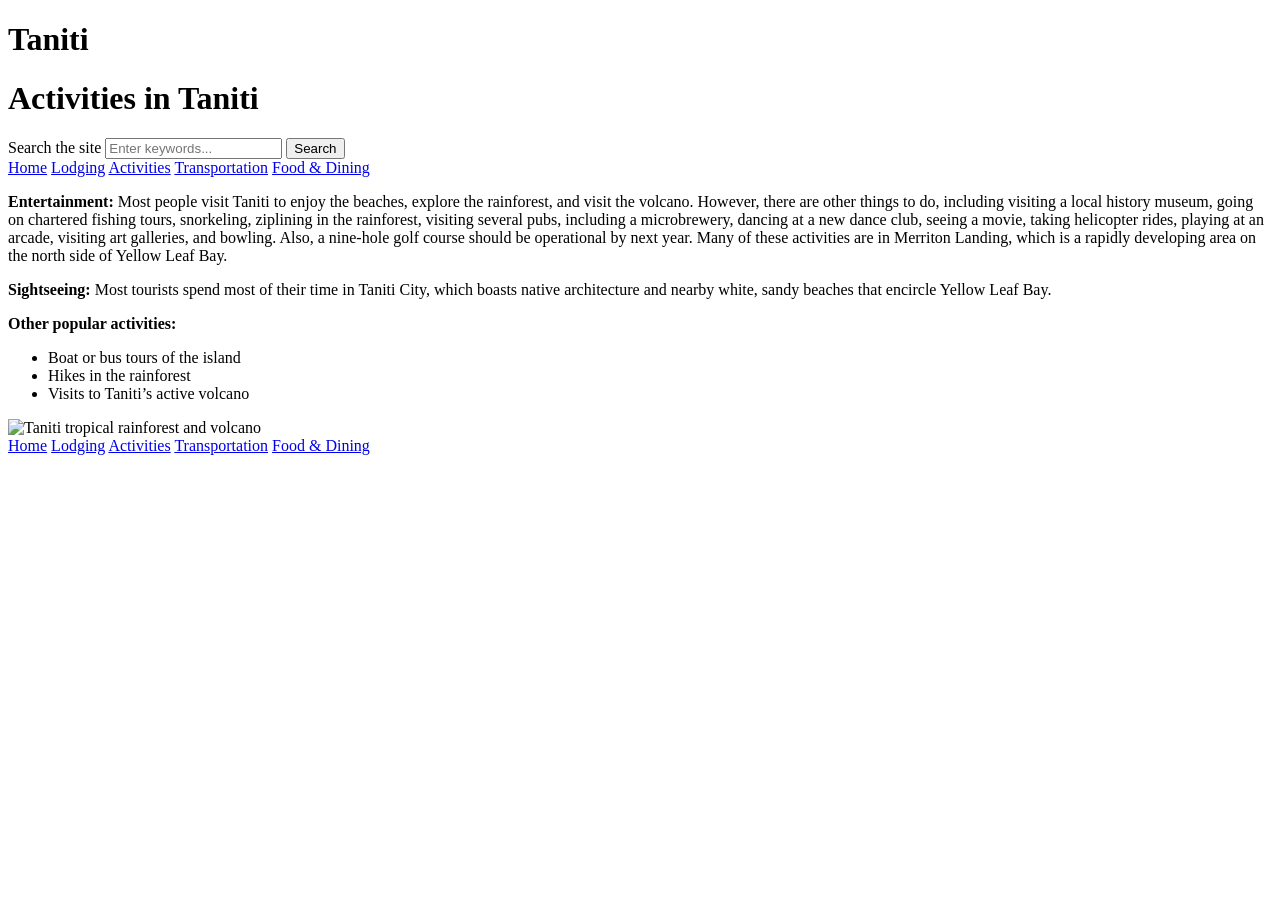
==== activities.html @ 96e3ba84 "Add activities.html with main content structure" ====
<!DOCTYPE html>
<html lang="en">
  <head>
    <meta charset="UTF-8">
    <link rel="stylesheet" href="./style.css">
    <meta name="viewport" content="width=device-width, initial-scale=1.0">
    <title>Taniti - Activities</title>
  </head>
  <body>
    <div>
      <div class="header-titles">
        <h1 class="logo">Taniti</h1>
        <h1 class="header">Activities in Taniti</h1>
      </div>
      <search class="searchable">
        <form action="#" method="get">
          <label for="site-search">Search the site</label>
          <input type="search" id="site-search" name="q" placeholder="Enter keywords..." required />
          <button type="submit">Search</button>
        </form>
      </search>
    </div>
    <nav>
      <a href="index.html">Home</a>
      <a href="lodging.html">Lodging</a>
      <a href="activities.html" class="active" aria-current="page">Activities</a>
      <a href="transportation.html">Transportation</a>
      <a href="dining.html">Food & Dining</a>
    </nav>
    <main>
      <p><strong>Entertainment:</strong> Most people visit Taniti to enjoy the beaches, explore the rainforest, and visit the volcano. However, there are other things to do, including visiting a local history museum, going on chartered fishing tours, snorkeling, ziplining in the rainforest, visiting several pubs, including a microbrewery, dancing at a new dance club, seeing a movie, taking helicopter rides, playing at an arcade, visiting art galleries, and bowling. Also, a nine-hole golf course should be operational by next year. Many of these activities are in Merriton Landing, which is a rapidly developing area on the north side of Yellow Leaf Bay.</p>
      <p><strong>Sightseeing:</strong> Most tourists spend most of their time in Taniti City, which boasts native architecture and nearby white, sandy beaches that encircle Yellow Leaf Bay.</p>
      <p><strong>Other popular activities:</strong></p>
      <ul>
        <li>Boat or bus tours of the island</li>
        <li>Hikes in the rainforest</li>
        <li>Visits to Taniti’s active volcano</li>
      </ul>
    </main>
    <aside>
      <img src="url" alt="Taniti tropical rainforest and volcano">
    </aside>
    <nav>
      <a href="index.html">Home</a>
      <a href="lodging.html">Lodging</a>
      <a href="activities.html" class="active" aria-current="page">Activities</a>
      <a href="transportation.html">Transportation</a>
      <a href="dining.html">Food & Dining</a>
    </nav>
    <script src="./script.js"></script>
  </body>
</html>
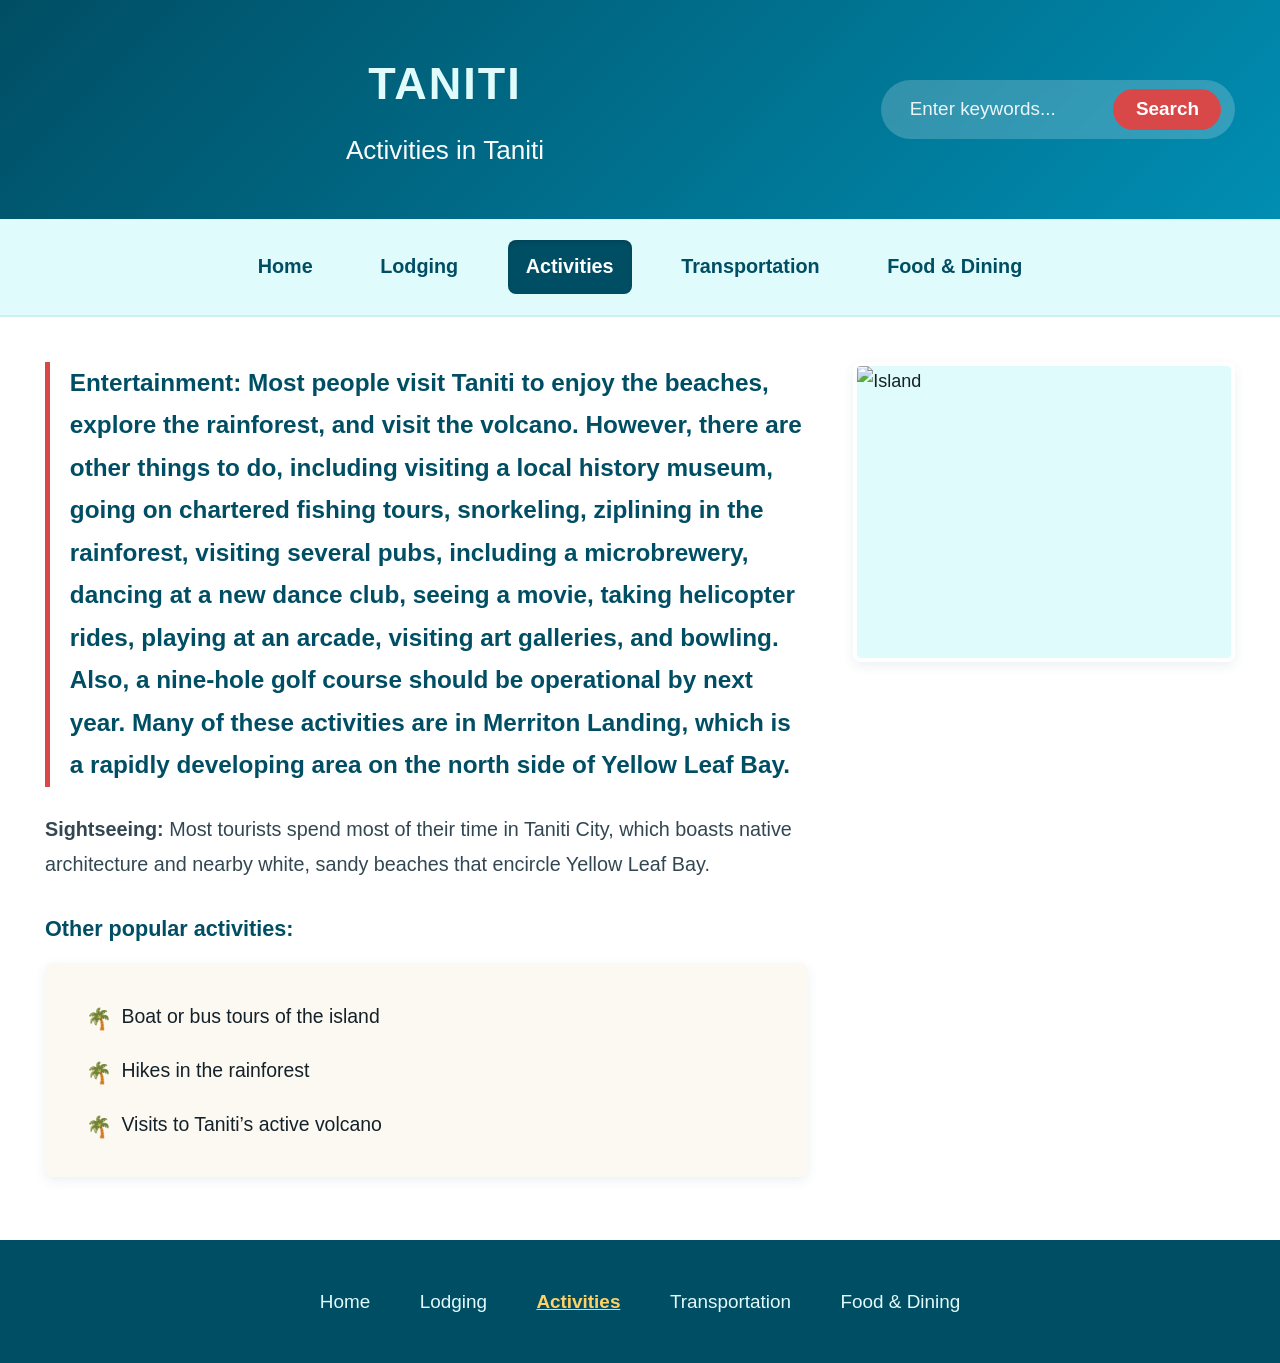
==== commit 3bac212e: "Update image source in activities.html" ====
--- a/activities.html
+++ b/activities.html
@@ -38,7 +38,7 @@
       </ul>
     </main>
     <aside>
-      <img src="url" alt="Taniti tropical rainforest and volcano">
+      <img src="https://images.unsplash.com/photo-1559128010-7c1ad6e1b6a5?q=80&w=1773&auto=format&fit=crop&ixlib=rb-4.1.0&ixid=NHwxMjA3fDA%3D" alt="Island">
     </aside>
     <nav>
       <a href="index.html">Home</a>
--- a/style.css
+++ b/style.css
@@ -0,0 +1,315 @@
+/* =========================================
+   Base & Tropical Island Palette
+   ========================================= */
+:root {
+  --ocean-deep: #004e64;
+  --ocean-teal: #008eb3;
+  --lagoon-light: #e0fbfc;
+  --sand-warm: #fcf9f2;
+  --coral-accent: #d94848;
+  --coral-hover: #b83737;
+  --text-dark: #142129;
+  --text-muted: #334752; /* Darkened for WCAG AAA contrast */
+  --white: #ffffff;
+  --radius: 8px;
+  --shadow: 0 4px 12px rgba(0, 78, 100, 0.08);
+}
+
+html {
+  /* Sets 1rem = 18px (up from standard 16px) for improved readability */
+  font-size: 112.5%;
+}
+
+* {
+  box-sizing: border-box;
+  margin: 0;
+  padding: 0;
+}
+
+body {
+  font-family: 'Segoe UI', Roboto, Helvetica, Arial, sans-serif;
+  background-color: var(--sand-warm);
+  color: var(--text-dark);
+  line-height: 1.75;
+  display: grid;
+  grid-template-columns: 1fr;
+  grid-template-areas:
+    "header"
+    "nav-top"
+    "main"
+    "aside"
+    "nav-bottom";
+  max-width: 1280px;
+  margin: 0 auto;
+  box-shadow: 0 0 30px rgba(0, 0, 0, 0.05);
+  background: var(--white);
+}
+
+/* Desktop Two-Column Layout for Main & Aside */
+@media (min-width: 900px) {
+  body {
+    grid-template-columns: 2fr 1fr;
+    grid-template-areas:
+      "header header"
+      "nav-top nav-top"
+      "main aside"
+      "nav-bottom nav-bottom";
+  }
+}
+
+/* =========================================
+   Top Header Banner
+   ========================================= */
+body > div:first-of-type {
+  grid-area: header;
+  background: linear-gradient(135deg, var(--ocean-deep) 0%, var(--ocean-teal) 100%);
+  color: var(--white);
+  padding: 2.5rem;
+  display: flex;
+  align-items: center;
+  justify-content: space-between;
+  gap: 2rem;
+}
+
+.header-titles {
+  display: flex;
+  flex-direction: column;
+  align-items: center;
+  text-align: center;
+  flex-grow: 1;
+}
+
+.logo {
+  font-size: 2.5rem;
+  font-weight: 800;
+  letter-spacing: 2px;
+  text-transform: uppercase;
+  color: var(--lagoon-light);
+  margin-bottom: 0.25rem;
+}
+
+.header {
+  font-size: 1.45rem;
+  font-weight: 500;
+  opacity: 0.98;
+}
+
+/* Search Bar */
+.searchable {
+  flex-shrink: 0;
+}
+
+.searchable form {
+  display: flex;
+  align-items: center;
+  gap: 0.5rem;
+  background: rgba(255, 255, 255, 0.2);
+  padding: 0.5rem 0.75rem;
+  border-radius: 50px;
+  backdrop-filter: blur(4px);
+}
+
+.searchable label {
+  position: absolute;
+  width: 1px;
+  height: 1px;
+  overflow: hidden;
+  clip: rect(0, 0, 0, 0);
+}
+
+.searchable input[type="search"] {
+  border: none;
+  background: transparent;
+  color: var(--white);
+  padding: 0.45rem 0.85rem;
+  font-size: 1.05rem;
+  outline: none;
+  width: 210px;
+}
+
+.searchable input[type="search"]::placeholder {
+  color: rgba(255, 255, 255, 0.9);
+}
+
+.searchable button {
+  background-color: var(--coral-accent);
+  color: var(--white);
+  border: none;
+  padding: 0.55rem 1.25rem;
+  border-radius: 50px;
+  font-size: 1.05rem;
+  font-weight: 700;
+  cursor: pointer;
+  transition: background-color 0.2s ease;
+}
+
+.searchable button:hover {
+  background-color: var(--coral-hover);
+}
+
+/* Clear focus outlines for keyboard and low-vision users */
+a:focus-visible,
+button:focus-visible,
+input:focus-visible {
+  outline: 3px solid #ffd166;
+  outline-offset: 2px;
+}
+
+/* Responsive collapse for mobile screens */
+@media (max-width: 820px) {
+  body > div:first-of-type {
+    flex-direction: column;
+    text-align: center;
+  }
+
+  .header-titles {
+    align-items: center;
+  }
+}
+
+/* =========================================
+   Navigation Bars & Active Page States
+   ========================================= */
+nav {
+  display: flex;
+  flex-wrap: wrap;
+  justify-content: center;
+  gap: 0.75rem 1.75rem;
+  padding: 1.15rem 2rem;
+}
+
+/* Top Nav */
+nav:first-of-type {
+  grid-area: nav-top;
+  background-color: var(--lagoon-light);
+  border-bottom: 2px solid #cbeff2;
+}
+
+nav:first-of-type a {
+  color: var(--ocean-deep);
+  text-decoration: none;
+  font-size: 1.1rem;
+  font-weight: 700;
+  padding: 0.55rem 1rem;
+  border-radius: var(--radius);
+  transition: all 0.2s ease;
+}
+
+nav:first-of-type a:hover {
+  background-color: var(--ocean-teal);
+  color: var(--white);
+}
+
+nav:first-of-type a.active,
+nav:first-of-type a[aria-current="page"] {
+  background-color: var(--ocean-deep);
+  color: var(--white);
+  box-shadow: inset 0 2px 4px rgba(0, 0, 0, 0.15);
+}
+
+/* Bottom Footer Nav */
+nav:last-of-type {
+  grid-area: nav-bottom;
+  background-color: var(--ocean-deep);
+  padding: 2.25rem;
+  margin-top: 1rem;
+}
+
+nav:last-of-type a {
+  color: var(--lagoon-light);
+  text-decoration: none;
+  font-size: 1.05rem;
+  padding: 0.25rem 0.5rem;
+  transition: color 0.2s ease;
+}
+
+nav:last-of-type a:hover,
+nav:last-of-type a.active,
+nav:last-of-type a[aria-current="page"] {
+  color: #ffd166;
+  font-weight: 700;
+  text-decoration: underline;
+}
+
+/* =========================================
+   Main Content Area
+   ========================================= */
+main {
+  grid-area: main;
+  padding: 2.5rem;
+  font-size: 1.05rem;
+}
+
+main p:first-of-type {
+  font-size: 1.35rem;
+  color: var(--ocean-deep);
+  font-weight: 600;
+  margin-bottom: 1.4rem;
+  padding-left: 1.1rem;
+  border-left: 5px solid var(--coral-accent);
+}
+
+main p:nth-of-type(2) {
+  color: var(--text-muted);
+  font-size: 1.1rem;
+  margin-bottom: 1.6rem;
+}
+
+main p:nth-of-type(3) {
+  color: var(--ocean-deep);
+  font-size: 1.2rem;
+  margin-bottom: 0.85rem;
+}
+
+main ul {
+  list-style: none;
+  background-color: var(--sand-warm);
+  padding: 2rem 2.25rem;
+  border-radius: var(--radius);
+  box-shadow: var(--shadow);
+  display: flex;
+  flex-direction: column;
+  gap: 1.1rem;
+}
+
+main li {
+  position: relative;
+  padding-left: 2rem;
+  font-size: 1.08rem;
+  line-height: 1.75;
+}
+
+main li::before {
+  content: "🌴";
+  position: absolute;
+  left: 0;
+  top: 0.1rem;
+  font-size: 1.15rem;
+}
+
+/* =========================================
+   Sidebar / Aside Image
+   ========================================= */
+aside {
+  grid-area: aside;
+  padding: 2.5rem 2.5rem 2.5rem 0;
+  display: flex;
+  align-items: flex-start;
+}
+
+@media (max-width: 899px) {
+  aside {
+    padding: 0 2.5rem 2.5rem 2.5rem;
+  }
+}
+
+aside img {
+  width: 100%;
+  height: auto;
+  min-height: 300px;
+  object-fit: cover;
+  border-radius: var(--radius);
+  box-shadow: var(--shadow);
+  background-color: var(--lagoon-light);
+  border: 4px solid var(--white);
+}
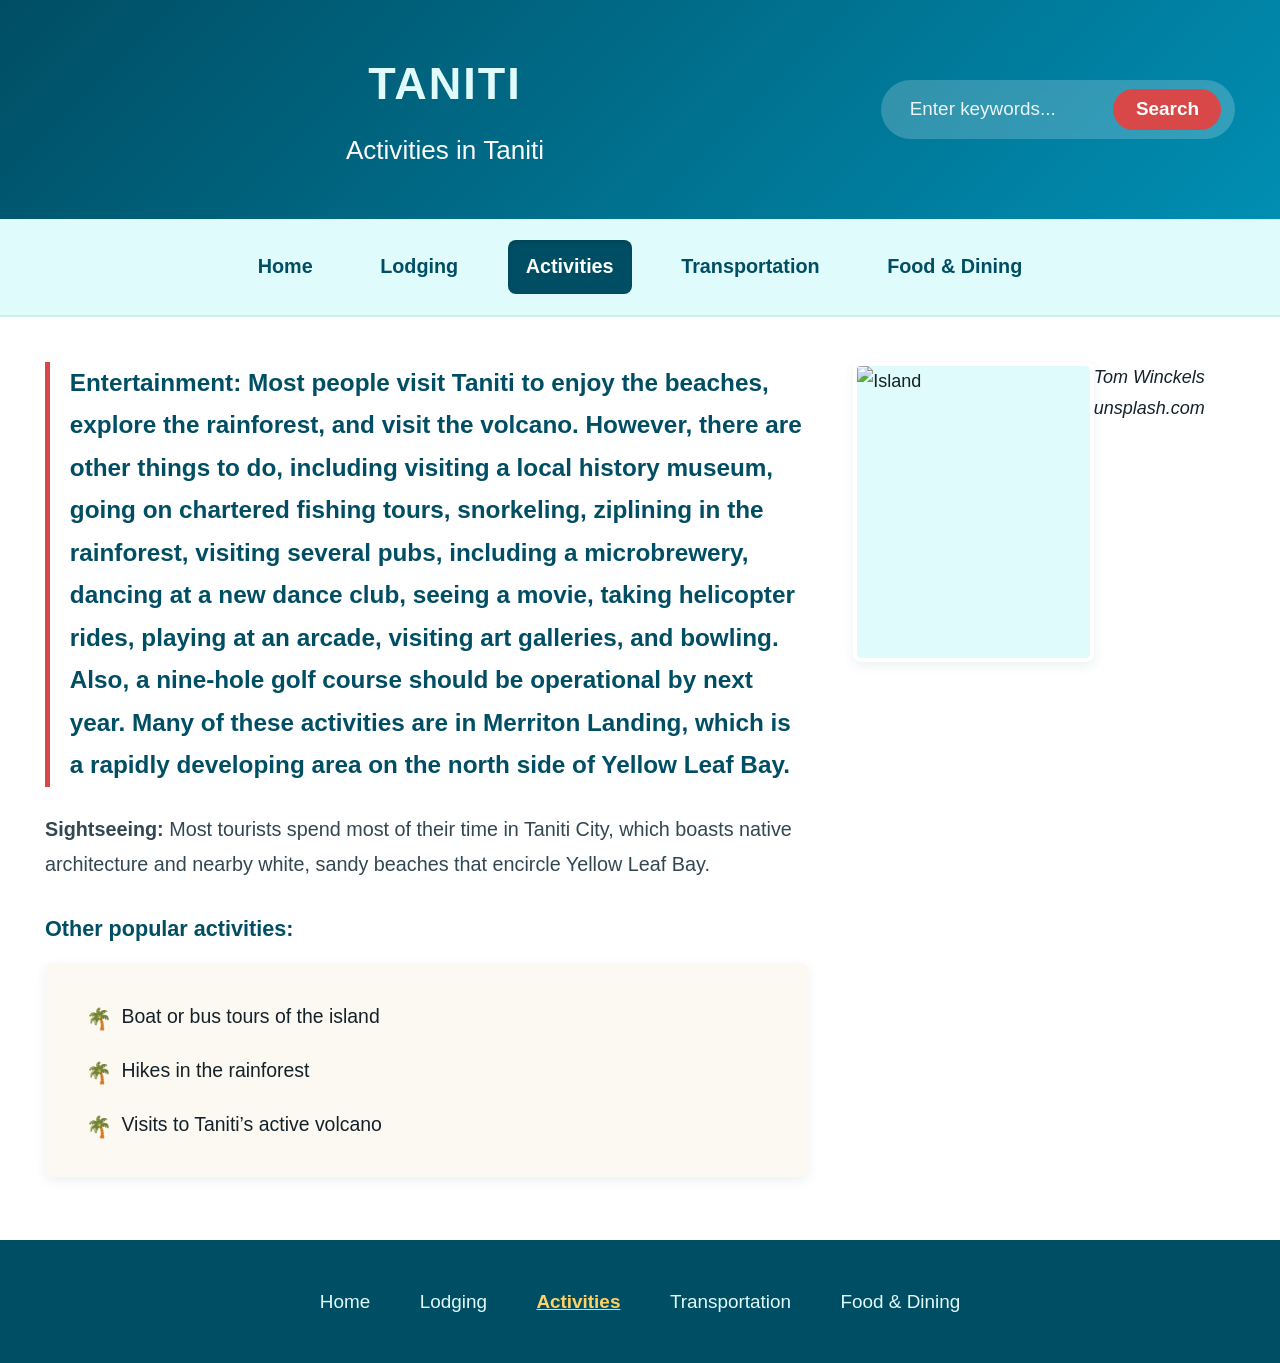
==== commit bc17f2d3: "Add citation for image source in activities.html" ====
--- a/activities.html
+++ b/activities.html
@@ -39,6 +39,7 @@
     </main>
     <aside>
       <img src="https://images.unsplash.com/photo-1559128010-7c1ad6e1b6a5?q=80&w=1773&auto=format&fit=crop&ixlib=rb-4.1.0&ixid=NHwxMjA3fDA%3D" alt="Island">
+      <cite>Tom Winckels unsplash.com</cite>
     </aside>
     <nav>
       <a href="index.html">Home</a>
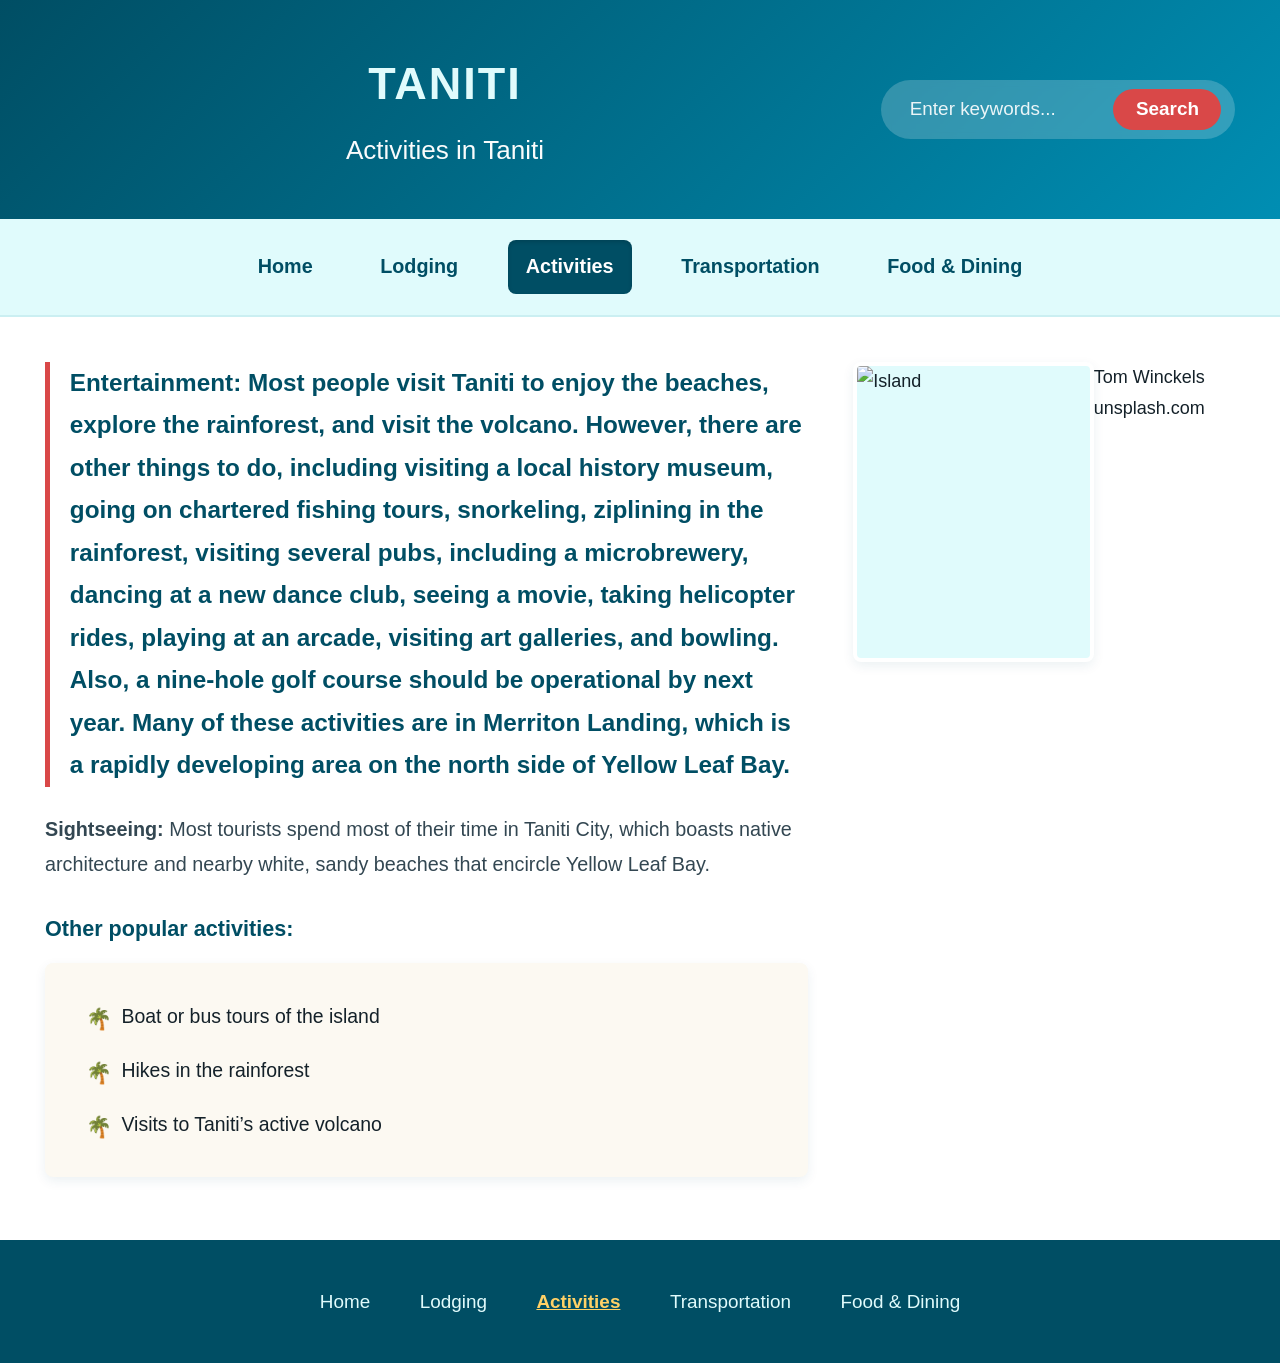
==== commit db30225b: "Change citation format to paragraph in activities.html" ====
--- a/activities.html
+++ b/activities.html
@@ -39,7 +39,7 @@
     </main>
     <aside>
       <img src="https://images.unsplash.com/photo-1559128010-7c1ad6e1b6a5?q=80&w=1773&auto=format&fit=crop&ixlib=rb-4.1.0&ixid=NHwxMjA3fDA%3D" alt="Island">
-      <cite>Tom Winckels unsplash.com</cite>
+      <p>Tom Winckels unsplash.com</p>
     </aside>
     <nav>
       <a href="index.html">Home</a>
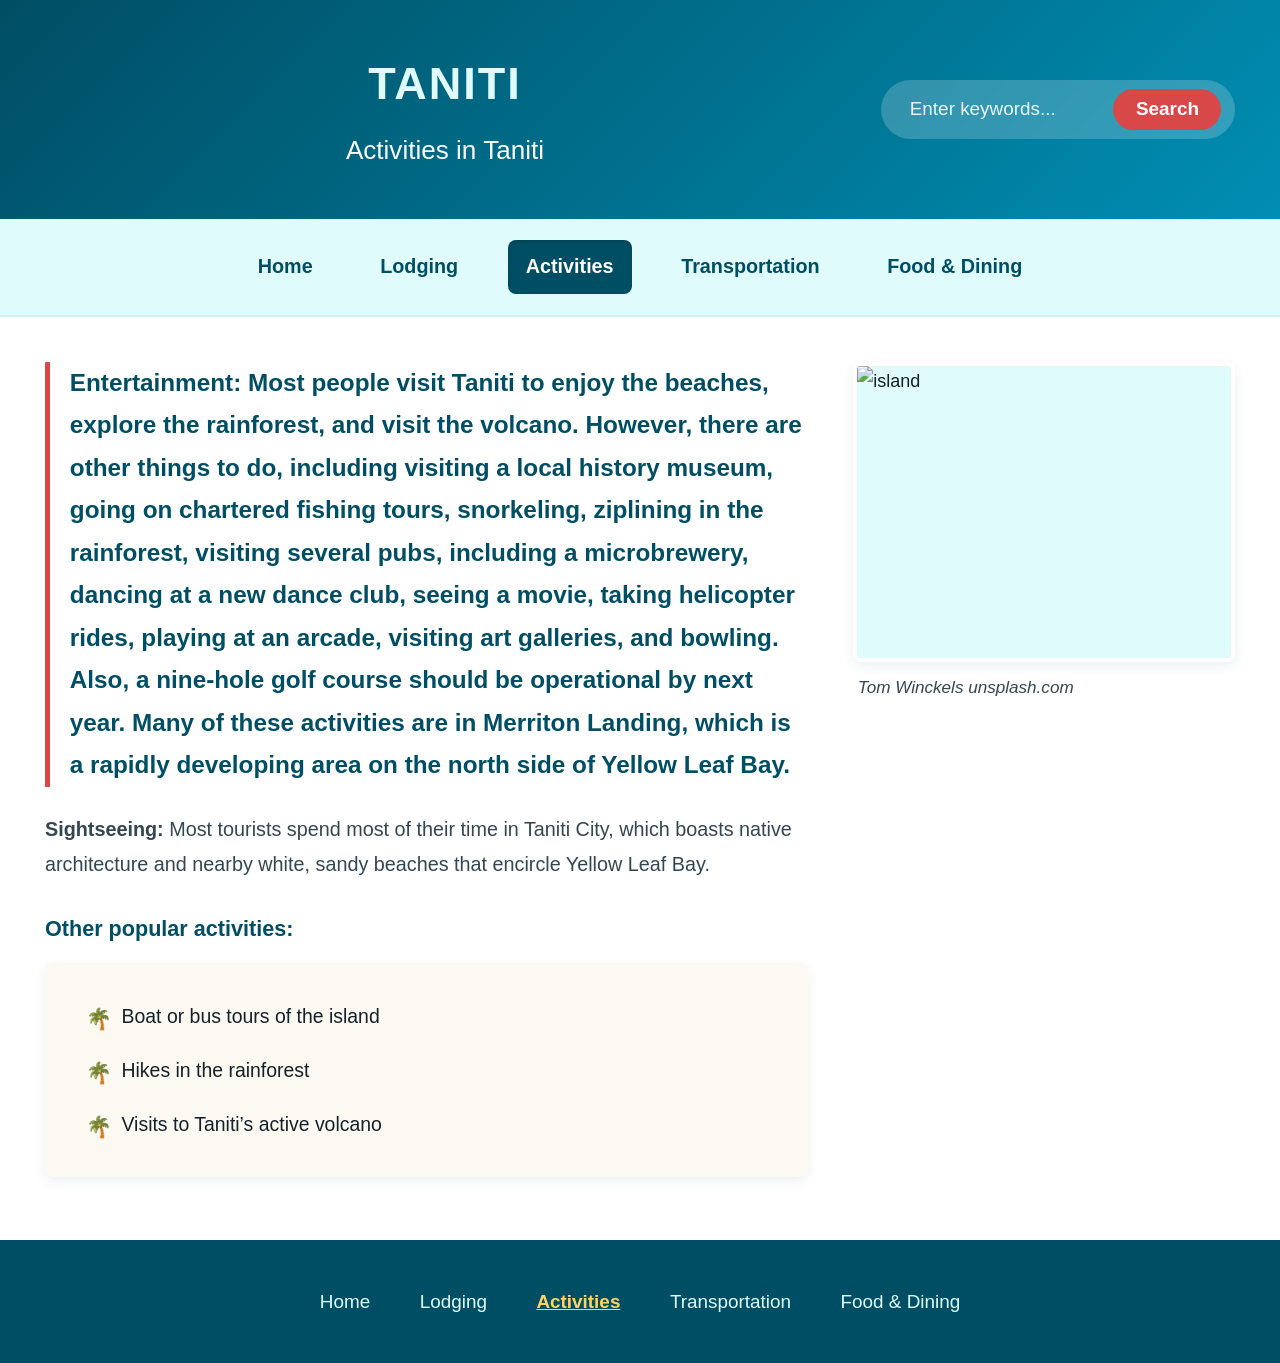
==== commit 0cb868d6: "Change image source and alt text in activities.html Updated image source and alt text in activities." ====
--- a/activities.html
+++ b/activities.html
@@ -38,9 +38,9 @@
       </ul>
     </main>
     <aside>
-      <img src="https://images.unsplash.com/photo-1559128010-7c1ad6e1b6a5?q=80&w=1773&auto=format&fit=crop&ixlib=rb-4.1.0&ixid=NHwxMjA3fDA%3D" alt="Island">
-      <p>Tom Winckels unsplash.com</p>
-    </aside>
+  <img src="url" alt="island">
+  <p>Tom Winckels unsplash.com</p>
+</aside>
     <nav>
       <a href="index.html">Home</a>
       <a href="lodging.html">Lodging</a>
--- a/style.css
+++ b/style.css
@@ -287,14 +287,17 @@
   font-size: 1.15rem;
 }
 
-/* =========================================
-   Sidebar / Aside Image
+
+/* =========================================
+   Sidebar / Aside Image & Photo Credit
    ========================================= */
 aside {
   grid-area: aside;
   padding: 2.5rem 2.5rem 2.5rem 0;
   display: flex;
+  flex-direction: column;
   align-items: flex-start;
+  gap: 0.65rem;
 }
 
 @media (max-width: 899px) {
@@ -313,3 +316,10 @@
   background-color: var(--lagoon-light);
   border: 4px solid var(--white);
 }
+
+aside p {
+  font-size: 0.95rem;
+  color: var(--text-muted);
+  font-style: italic;
+  padding-left: 0.25rem;
+}
